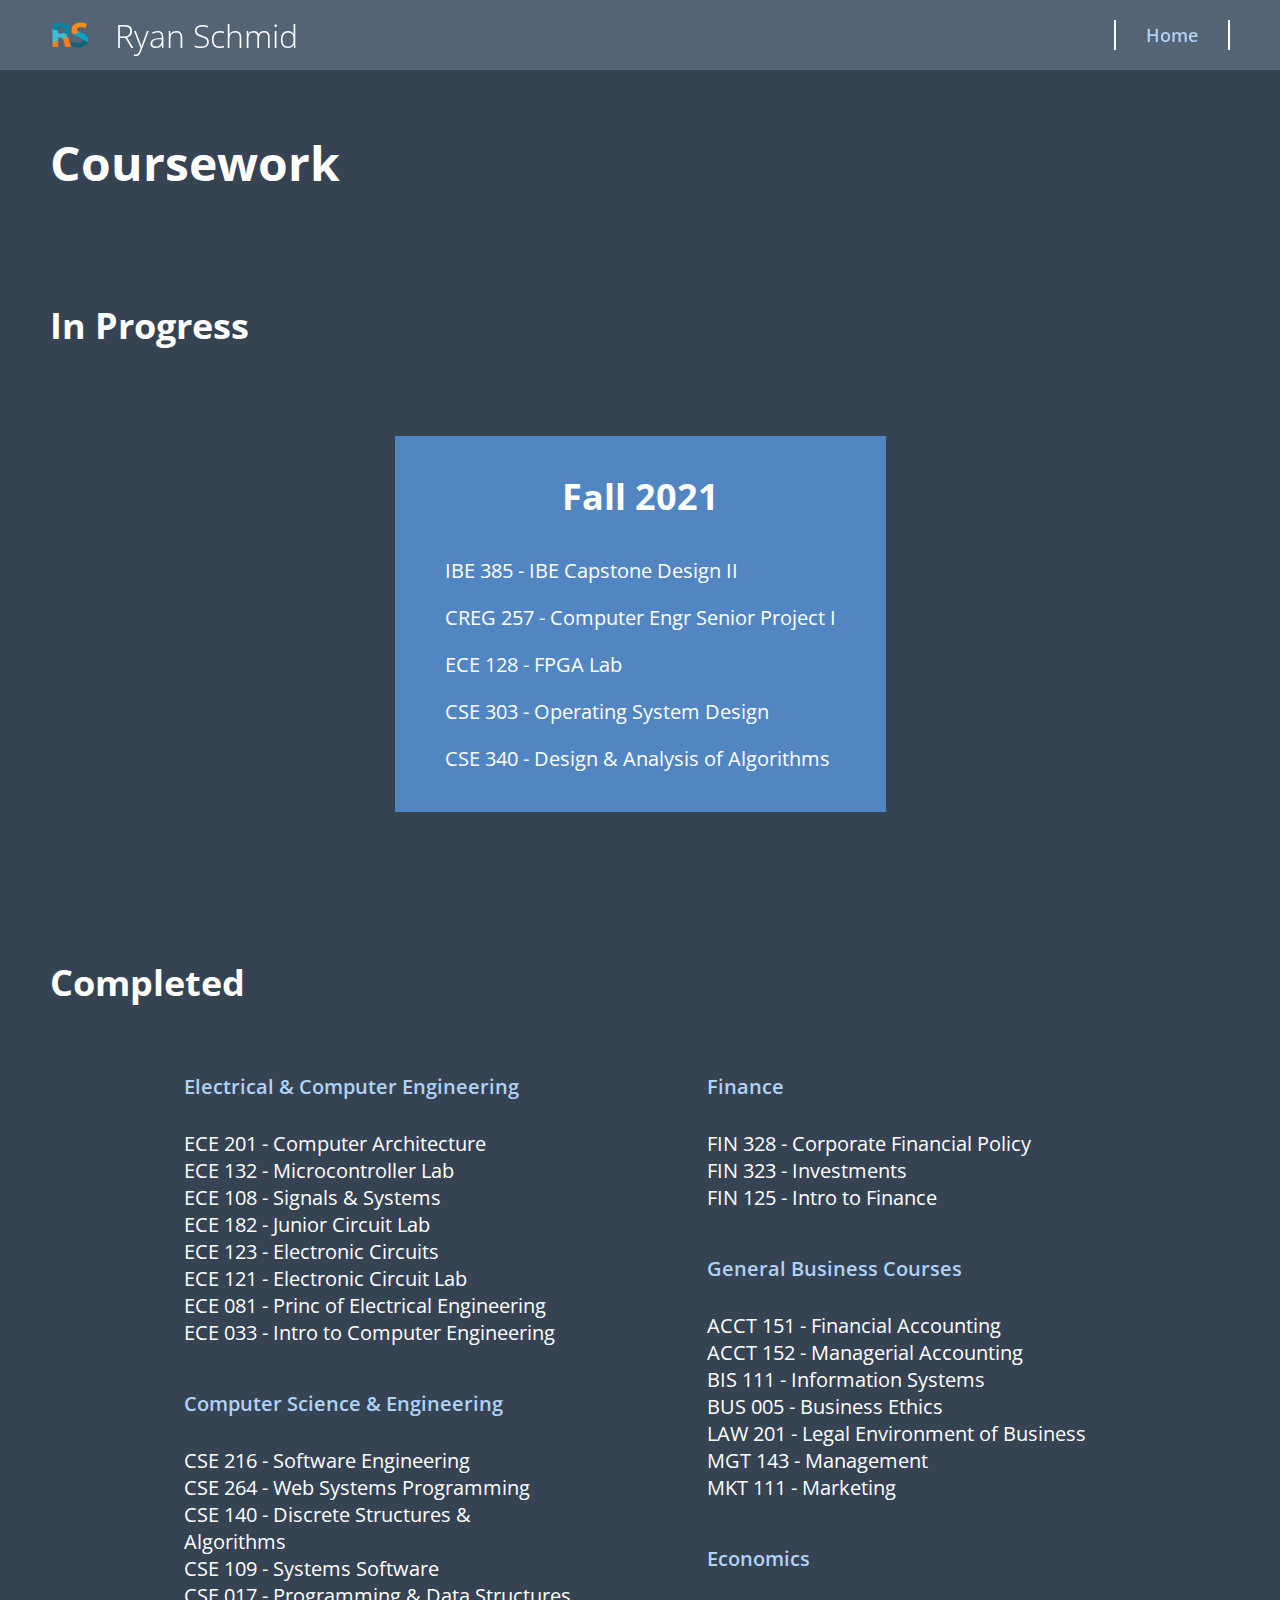
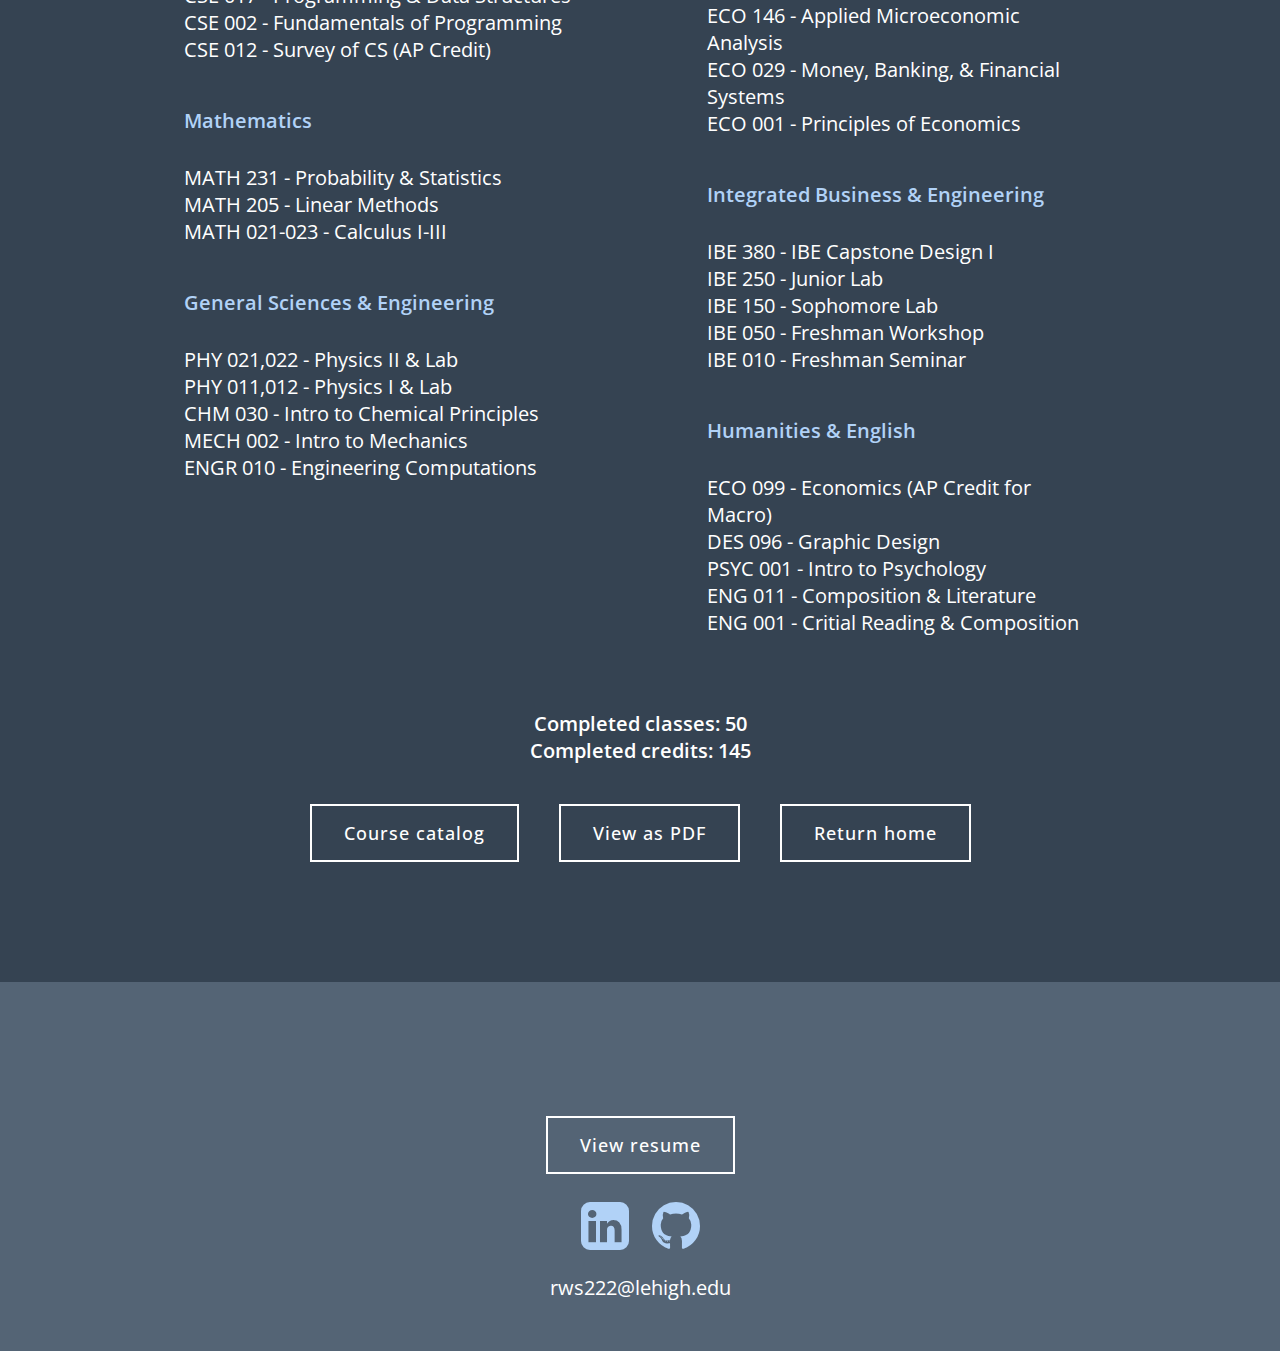
==== coursework.html @ be87e71d "Updated coursework" ====
<!DOCTYPE html>

<html>
    <head>
        <title>Ryan Schmid | Coursework</title>
        <meta charset="UTF-8">
        <meta name="description" content="Ryan Schmid's personal website.">
        <meta name="keywords" content="Ryan,Schmid,Lehigh,University,Computer,Engieering,Science,Business,Finance">
        <meta name="author" content="Ryan Schmid">
        <meta name="viewport" content="width=device-width, initial-scale=1.0">
        <link rel="stylesheet" href="stylesheet.css">
        <link rel="stylesheet" href="coursework.css">
        <link rel="icon" href="images/Logo.png">
        <link rel="stylesheet" href="https://cdnjs.cloudflare.com/ajax/libs/font-awesome/4.7.0/css/font-awesome.min.css">
        <script src="https://ajax.googleapis.com/ajax/libs/jquery/3.5.1/jquery.min.js"></script>
    </head>
    <body>
        <!--Body Content-->
        <div id="body-container" class="body-container">
            <header id="fixed-header" style="top: 0;">
                <div id="fixed-logo-and-name">
                    <img src="images/Logo.png">
                    <h1>Ryan Schmid</h1>
                </div>
                <div id="fixed-nav-bar">
                    <ul>
                        <li><a id="home-link-f" class="link-f" href="index.html">Home</a></li>
                    </ul>
                </div>
            </header>
            <section id="coursework-section" class="large-section">
                <h2>Coursework</h2>
                <div id="coursework-in-progress" class="coursework-subsection">
                    <h3>In Progress</h3>
                    <div id="in-progress-content-wrapper" class="flex-container">
                        <div id="in-progress-content">
                            <h3>Fall 2021</h3>
                            <p>IBE 385 - IBE Capstone Design II</p>
                            <p>CREG 257 - Computer Engr Senior Project I</p>
                            <p>ECE 128 - FPGA Lab</p>
                            <p>CSE 303 - Operating System Design</p>
                            <p>CSE 340 - Design & Analysis of Algorithms</p>
                        </div>
                    </div>
                </div>
                <div id="coursework-completed" class="coursework-subsection">
                    <h3>Completed</h3>
                    <div id="coursework-completed-wrapper">
                        <div class="coursework-column">
                            <p class="subtitle">Electrical & Computer Engineering</p>
                            <p>ECE 201 - Computer Architecture</p>
                            <p>ECE 132 - Microcontroller Lab</p>
                            <p>ECE 108 - Signals & Systems</p>
                            <p>ECE 182 - Junior Circuit Lab</p>
                            <p>ECE 123 - Electronic Circuits</p>
                            <p>ECE 121 - Electronic Circuit Lab</p>
                            <p>ECE 081 - Princ of Electrical Engineering</p>
                            <p>ECE 033 - Intro to Computer Engineering</p>
                            </br>
                            <p class="subtitle">Computer Science & Engineering</p>
                            <p>CSE 216 - Software Engineering</p>
                            <p>CSE 264 - Web Systems Programming</p>
                            <p>CSE 140 - Discrete Structures & Algorithms</p>
                            <p>CSE 109 - Systems Software</p>
                            <p>CSE 017 - Programming & Data Structures</p>
                            <p>CSE 002 - Fundamentals of Programming</p>
                            <p>CSE 012 - Survey of CS (AP Credit)</p>
                            </br>
                            <p class="subtitle">Mathematics</p>
                            <p>MATH 231 - Probability & Statistics</p>
                            <p>MATH 205 - Linear Methods</p>
                            <p>MATH 021-023 - Calculus I-III</p>
                            </br>
                            <p class="subtitle">General Sciences & Engineering</p>
                            <p>PHY 021,022 - Physics II & Lab</p>
                            <p>PHY 011,012 - Physics I & Lab</p>
                            <p>CHM 030 - Intro to Chemical Principles</p>
                            <p>MECH 002 - Intro to Mechanics</p>
                            <p>ENGR 010 - Engineering Computations</p>
                            </br>
                        </div>
                        <div class="coursework-column">
                            <p class="subtitle">Finance</p>
                            <p>FIN 328 - Corporate Financial Policy</p>
                            <p>FIN 323 - Investments</p>
                            <p>FIN 125 - Intro to Finance</p>
                            </br>
                            <p class="subtitle">General Business Courses</p>
                            <p>ACCT 151 - Financial Accounting</p>
                            <p>ACCT 152 - Managerial Accounting</p>
                            <p>BIS 111 - Information Systems</p>
                            <p>BUS 005 - Business Ethics</p>
                            <p>LAW 201 - Legal Environment of Business</p>
                            <p>MGT 143 - Management</p>
                            <p>MKT 111 - Marketing</p>
                            </br>
                            <p class="subtitle">Economics</p>
                            <p>ECO 146 - Applied Microeconomic Analysis</p>
                            <p>ECO 029 - Money, Banking, & Financial Systems</p>
                            <p>ECO 001 - Principles of Economics</p>
                            </br>
                            <p class="subtitle">Integrated Business & Engineering</p>
                            <p>IBE 380 - IBE Capstone Design I</p>
                            <p>IBE 250 - Junior Lab</p>
                            <p>IBE 150 - Sophomore Lab</p>
                            <p>IBE 050 - Freshman Workshop</p>
                            <p>IBE 010 - Freshman Seminar</p>
                            </br>
                            <p class="subtitle">Humanities & English</p>
                            <p>ECO 099 - Economics (AP Credit for Macro)</p>
                            <p>DES 096 - Graphic Design</p>
                            <p>PSYC 001 - Intro to Psychology</p>
                            <p>ENG 011 - Composition & Literature</p>
                            <p>ENG 001 - Critial Reading & Composition</p>
                            </br>
                        </div>
                    </div>
                    <p id="completed-counts">Completed classes: 50</br>Completed credits: 145</p>
                    <div id="coursework-btns-wrapper">
                        <a class="button" href="http://catalog.lehigh.edu/courselisting/" target="_blank">Course catalog</a>
                        <a class="button" href="attachments/Curriculum Plan.pdf" target="_blank">View as PDF</a>
                        <a class="button" href="index.html">Return home</a>
                    </div>
                </div>
            </section>
            <footer id="contact-section" class="large-section">
                <div id="footer-content">
                    <a id="view-resume-btn" class="button" href="attachments/Ryan Schmid - Resume.pdf" target="_blank">View resume</a>
                    <div id="footer-links">
                        <a id="linkedin-link" href="https://www.linkedin.com/in/ryanwschmid/" title="Visit my LinkedIn" target="_blank"><i class="fa fa-linkedin-square fa-2x"></i></a>
                        <a id="github-link" href="https://github.com/rws222" title="Visit my Github" target="_blank"><i class="fa fa-github fa-2x"></i></a>
                    </div>
                    <p>rws222@lehigh.edu</p>
                </div>
            </footer>
        </div>
    </body>
</html>
---- stylesheet.css ----
@import url('https://fonts.googleapis.com/css2?family=Open+Sans:wght@300;400;500;600&display=swap');

/* Colors 
#B1D2F7 - rgb(177, 210, 247)
#66A9F5 - rgb(102, 169, 245)
#5186C2 - rgb(81, 134, 194)
#546475 - rgb(84, 100, 117)
#315175 - rgb(49, 81, 117)
#354352 - rgb(53, 67, 82)
*/

div#preload {display: none;}

html {
  scroll-behavior: smooth;
  font-size: 10px;
}

body {
  -webkit-box-sizing: border-box;
          box-sizing: border-box;
  overflow-x: hidden;
  overflow-y: hidden;
  font-family: 'Open Sans', sans-serif;
  margin: 0px;
  padding: 0px;
}

.body-container {
  color: white;
  background-color: rgb(53, 67, 82);
  width: 100vw;
  max-width: 1920px;
  margin: 0 auto;
}

section {
  padding: 3.0rem;
  margin: 2.0rem 0;
}

article {
  width: 50%;
}

.flex-container {
  display: -webkit-box;
  display: -ms-flexbox;
  display: flex;
  -webkit-box-align: center;
      -ms-flex-align: center;
          align-items: center;
  -webkit-box-pack: space-evenly;
      -ms-flex-pack: space-evenly;
          justify-content: space-evenly;
}

.large-section {
  padding: 3.0rem 5.0rem;
}

.large-section > h2 {
  padding-left: 5.0rem;
}

h1 {
  font-size: 6.4rem;
  font-weight: 300;
}

h2 {
  font-size: 4.8rem;
}

h3 {
  font-size: 3.6rem;
}

h4 {
  font-size: 2.8rem;
}

p {
  font-size: 2.0rem;
}

ul {
  border-right: 2px solid white;
  border-left: 2px solid white;
  display: -webkit-box;
  display: -ms-flexbox;
  display: flex;
  -webkit-box-align: center;
      -ms-flex-align: center;
          align-items: center;
  -webkit-box-pack: center;
      -ms-flex-pack: center;
          justify-content: center;
  list-style-type: none;
  height: 4.0rem;
  padding: 0 1.0rem;
}

li {
  font-size: 2.4rem;
  font-weight: 600;
  margin: 2.0rem;
}

a {
  color: rgb(177, 210, 247);
  text-decoration: none;
  -webkit-transition: all 0.3s ease;
  -o-transition: all 0.3s ease;
  transition: all 0.3s ease;
}

@media not all and (hover: hover) {
  a:hover {
    color: rgb(81, 134, 194);
    cursor: pointer;
    -webkit-transition: all 0.3s ease;
    transition: all 0.3s ease;
  }
}

.subtitle {
  color: rgb(177, 210, 247);
}

.button {
  background-color: rgba(0,0,0,0);
  border: 2px solid white;
  border-radius: 0;
  color: white;
  padding: 1.5rem 3.2rem;
  text-align: center;
  text-decoration: none;
  display: inline-block;
  font-size: 1.8rem;
  font-weight: 500;
  letter-spacing: 0.1rem;
  margin: 0.4rem 0.2rem;
  cursor: pointer;
  -webkit-transition: all 0.3s ease;
  -o-transition: all 0.3s ease;
  transition: all 0.3s ease;
}

@media not all and (hover: hover) {
  .button:hover {
    background-color: white;
    color: rgb(53, 67, 82);
  }
}

/* Loader */

#loader-wrapper {
  height: 100vh;
  width: 100vw;
  background-color: rgb(49, 81, 117);
  display: -webkit-box;
  display: flex;
  -webkit-box-pack: center;
          justify-content: center;
  -webkit-box-align: center;
          align-items: center;
  z-index: 4;
  position: fixed;
  top: 0;
  left: 0;
}

/* styles adapted from https://codepen.io/AlexWarnes/pen/jXYYKL */
.pulse-container {
  width: 120px;
  display: -webkit-box;
  display: flex;
  -webkit-box-pack: justify;
          justify-content: space-between;
  -webkit-box-align: center;
          align-items: center;
}

.pulse-bubble {
  width: 20px;
  height: 20px;
  background-color: rgb(177, 210, 247);
}

.pulse-bubble-1 {
    -webkit-animation: pulse .4s ease 0s infinite alternate;
            animation: pulse .4s ease 0s infinite alternate;
}
.pulse-bubble-2 {
    -webkit-animation: pulse .4s ease .2s infinite alternate;
            animation: pulse .4s ease .2s infinite alternate;
}
.pulse-bubble-3 {
    -webkit-animation: pulse .4s ease .4s infinite alternate;
            animation: pulse .4s ease .4s infinite alternate;
}

@-webkit-keyframes pulse {
  from {
    opacity: 1;
    -webkit-transform: scale(1);
            transform: scale(1);
  }
  to {
    opacity: .25;
    -webkit-transform: scale(.75);
            transform: scale(.75);
  }
}

@keyframes pulse {
  from {
    opacity: 1;
    -webkit-transform: scale(1);
            transform: scale(1);
  }
  to {
    opacity: .25;
    -webkit-transform: scale(.75);
            transform: scale(.75);
  }
}


/* Header Bar */

#fixed-header {
  z-index: 1;
  background-color: rgb(84, 100, 117);
  position: fixed;
  top: -70px;
  width: 1920px;
  height: 70px;
  margin: 0;
  padding: 0;
  display: -webkit-box;
  display: -ms-flexbox;
  display: flex;
  -webkit-box-align: center;
      -ms-flex-align: center;
          align-items: center;
  -webkit-box-pack: justify;
      -ms-flex-pack: justify;
          justify-content: space-between;
  -webkit-transition: top 0.3s;
  -o-transition: top 0.3s;
  transition: top 0.3s;
}

#fixed-logo-and-name, #fixed-nav-bar {
  display: -webkit-box;
  display: -ms-flexbox;
  display: flex;
  -webkit-box-align: center;
      -ms-flex-align: center;
          align-items: center;
  -webkit-box-pack: center;
      -ms-flex-pack: center;
          justify-content: center;
  height: 4.0rem;
}

#fixed-logo-and-name {
  position: fixed;
  left: 5.0rem;
}

#fixed-logo-and-name > img {
  width: 4.0rem;
  margin-right: 2.5rem;
}

#fixed-logo-and-name > h1 {
  font-size: 3.2rem;
}

#fixed-nav-bar {
  height: 4.0rem;
  text-align: center;
  -webkit-box-pack: center;
      -ms-flex-pack: center;
          justify-content: center;
  position: fixed;
  right: 5.0rem;
}

#fixed-nav-bar > ul {
  height: 3.0rem;
  padding: 0 1.0rem;
}

#fixed-nav-bar li {
  font-size: 1.8rem;
  font-weight: 600;
  margin: 2.0rem;
}

.whiten {
  color: white;
  -webkit-transition: all 0.3s ease;
  -o-transition: all 0.3s ease;
  transition: all 0.3s ease;
}

#menu-btn {
  display: none;
}

/* Static Header */

#static-logo-and-name, #static-nav-bar {
  display: -webkit-box;
  display: -ms-flexbox;
  display: flex;
  -webkit-box-align: center;
      -ms-flex-align: center;
          align-items: center;
  -webkit-box-pack: center;
      -ms-flex-pack: center;
          justify-content: center;
  height: 20.0rem;
  width: 100%;
}

#static-logo-and-name > img {
  width: 8.0rem;
  margin-right: 5.0rem;
}

#static-nav-bar {
  height: 5.0rem;
  text-align: center;
}

#mobile-static-header {
  display: none;
  width: 100%;
  height: 70px;
  background-color: rgb(53, 67, 82);
}

  /* mobile nav */

#mobile-nav-menu {
  -webkit-box-orient: vertical;
  -webkit-box-direction: normal;
      -ms-flex-direction: column;
          flex-direction: column;
  border: none;
}

.link-m {
  font-size: 6.0rem;
  line-height: 8vh;
}

#menu-close-btn {
  position: fixed;
  top: 0;
  right: 4.0rem;
  font-size: 10.0rem;
}

/* Weclome Section */

#welcome-section {
  background: -webkit-gradient(linear, left bottom, left top, from(rgba(53, 67, 82, 0.8)), to(rgba(53, 67, 82, 0.8))), url('images/Linderman.jpg');
  background: -o-linear-gradient(bottom, rgba(53, 67, 82, 0.8), rgba(53, 67, 82, 0.8)), url('images/Linderman.jpg');
  background: linear-gradient(0deg, rgba(53, 67, 82, 0.8), rgba(53, 67, 82, 0.8)), url('images/Linderman.jpg');
  background-position: right;
  width: 100%;
  max-width: 1920px;
  margin-top: 5.0rem;
  padding: 0;
}

#profile-pic-design {
  width: 50.0rem;
  height: 50.0rem;
  position: relative;
}

#profile-pic {
  width: 30.0rem;
  position: absolute;
  top: 10.0rem;
  right: 5.0rem;
}

.profile-pic-square {
  height: 25.0rem;
  width: 25.0rem;
  position: absolute;
}

#profile-pic-square-1 {
  background-color: rgb(49, 81, 117);
  top: 5.0rem;
  left: 10.0rem;
}

#profile-pic-square-2 {
  background-color: rgb(177, 210, 247);
  top: 20.0rem;
  left: 6.0rem;
}

#welcome-message > p {
  font-size: 2.4rem;
}

/* Education and IBE Sections */

#education-section, #ibe-section {
  margin: 0;
}

#education-pic, #ibe-pic {
  width: 52.0rem;
}

/* Honors Section */

#honors-section {
  padding: 5.0rem 0;
  background-color: rgb(49, 81, 117);
  text-align: center;
}

.third {
  width: 33%;
  height: 40.0rem;
}

.third > h3 {
  margin: 0;
}

#deans-list-third {
  width: 34%;
  border-left: 2px solid white;
  border-right: 2px solid white;
}

#tau-beta-pi-logo {
  height: 25.0rem;
  margin-top: 5.0rem;
  border-radius: 5%;
}

#GPA {
  font-size: 8rem;
  font-weight: 600;
  margin-bottom: 0;
}

#overall-GPA-label {
  font-size: 3.6rem;
}

#six-sigma-logo {
  height: 25.0rem;
  margin-top: 5.0rem;
}

/* Projects Section */

.project-square {
  width: 34.0rem;
  height: 34.0rem;
  background-color: rgb(177, 210, 247);
  margin: 3.0rem 1.0rem;
  position: relative;
  background-position: center;
  background-size: cover;
  -webkit-transition: all 0.5s ease;
  -o-transition: all 0.5s ease;
  transition: all 0.5s ease;
}

@media not all and (hover: hover) {
  .project-square:hover, .project-square:focus {
    -webkit-transform: translate(0, -4px);
            transform: translate(0, -4px);
    box-shadow: 0 4px 8px 0 rgba(0, 0, 0, 0.2);
    cursor: pointer;
  }
}

.project-title {
  -webkit-box-sizing: border-box;
          box-sizing: border-box;
  padding: 2.0rem;
  background-color: rgba(53, 67, 82, 0.7);
  position: absolute;
  bottom: 0;
  width: 100%;
  height: 100%;
  text-align: center;
  display: -webkit-box;
  display: -ms-flexbox;
  display: flex;
  -webkit-box-pack: center;
      -ms-flex-pack: center;
          justify-content: center;
  -webkit-box-align: center;
      -ms-flex-align: center;
          align-items: center;
  opacity: 0;
  -webkit-transition: all 0.5s ease;
  -o-transition: all 0.5s ease;
  transition: all 0.5s ease;
}

@media not all and (hover: hover) {
  .project-square:hover .project-title {
    opacity: 1;
  }
}

#projects-content {
  width: 1400px;
  -ms-flex-wrap: wrap;
      flex-wrap: wrap;
}

#projects-button-container {
  padding: 2.0rem;
}

.hidden-project {
  display: none;
}

  /* Individual Project Image Styles */

#project-ibe-capstone, #img-ibe-capstone {
  background-image: url("images/projects/IBE_Capstone.jpg");
}
#project-blackjack, #img-blackjack {
  background-image: url("images/projects/Blackjack_game.jpg");
}
#project-jj-comp {
  background-image: url("images/projects/J&J_Competition.png");
}
#img-jj-comp {
  background-image: url("images/projects/J&J_Competition_modal.png");
}
#project-cs-classwork, #img-cs-classwork {
  background-image: url("images/projects/CS_Coursework.jpg");
}
#project-data-str, #img-data-str {
  background-image: url("images/projects/Data_Structures.jpg");
}
#project-business-game, #img-business-game {
  background-image: url("images/projects/IBE_Business_game.jpg");
}
#project-hawk-messenger {
  background-image: url("images/projects/Hawk_Messenger.jpg");
}
#img-hawk-messenger {
  background: rgb(144,40,121);
  background: -o-linear-gradient(15deg, rgba(144,40,121,1) 0%, rgba(253,29,29,1) 50%, rgba(252,182,69,1) 89%);
  background: linear-gradient(75deg, rgba(144,40,121,1) 0%, rgba(253,29,29,1) 50%, rgba(252,182,69,1) 89%);
}
#project-ibe-fw {
  background-image: url("images/projects/IBE_Freshman_Workshop.jpg");
}
#img-ibe-fw {
  background-image: url("images/projects/IBE_FW_modal.jpg")
}
#project-prev-site {
  background-image: url("images/projects/Previous_Website.jpg");
}
#img-prev-site {
  background-image: url("images/projects/Previous_Website_modal.jpg");
}

/* Skills Section */

#skills-section {
  background-color: rgb(81, 134, 194);
}

#skills-content-wrapper {
  margin-bottom: 5.0rem;
}

#skills-content {
  width: 160.0rem;
  -webkit-box-align: start;
      -ms-flex-align: start;
          align-items: flex-start;
}

.skills-subsection {
  -webkit-box-flex: 1;
      -ms-flex-positive: 1;
          flex-grow: 1;
  padding: 0 10.0rem;
}

.skills-subsection > h3 {
  padding-top: 0;
  margin-top: 0;
}

#skills-programming {
  border-left: 2px solid white;
}

  /*Skill bars*/

.skill {
  display: -webkit-box;
  display: -ms-flexbox;
  display: flex;
  -webkit-box-align: center;
      -ms-flex-align: center;
          align-items: center;
  -webkit-box-pack: justify;
      -ms-flex-pack: justify;
          justify-content: space-between;
  padding: 0;
  margin: 0;
}

.skill > p {

  margin: 0.5rem 0;
}

.skill-bar {
  width: 40%;
  height: 1.0rem;
  background-color: rgba(255,255,255,0.5);
}

.skill-bar-fill {
  background-color: white;
  height: 1.0rem;
}

  /*Skill bar fills*/

#excel {width: 100%;}
#word {width: 100%;}
#powerpoint {width: 100%;}
#figma {width: 90%;}
#illustrator {width: 70%;}
#access {width: 60%;}
#labview {width: 60%;}
#minitab {width: 60%;}
#jmp {width: 50%;}
#pspice {width: 50%;}

#java {width: 100%;}
#html {width: 100%;}
#css {width: 100%;}
#c {width: 80%;}
#javascript {width: 80%;}
#matlab {width: 70%;}
#mongodb {width: 60%;}
#jquery {width: 50%;}
#node {width: 50%;}
#express {width: 40%;}
#mongoose {width: 40%;}
  

/* Leadership Section */

.leadership-position {
  display: -webkit-box;
  display: -ms-flexbox;
  display: flex;
  -webkit-box-pack: center;
      -ms-flex-pack: center;
          justify-content: center;
  -webkit-box-align: center;
      -ms-flex-align: center;
          align-items: center;
  margin: 6.0rem 2.0rem;
}

.leadership-pic {
  width: 25.0rem;
  border-radius: 50%;
  margin-right: 10.0rem;
}

.leadership-article > h3, .leadership-article > .subtitle {
  margin: 0;
}

/* Footer */

footer {
  margin-bottom: 0;
  background-color: rgb(84, 100, 117);
}

#footer-content {
  margin-top: 10.0rem;
  display: -webkit-box;
  display: -ms-flexbox;
  display: flex;
  -webkit-box-align: center;
      -ms-flex-align: center;
          align-items: center;
  -webkit-box-pack: center;
      -ms-flex-pack: center;
          justify-content: center;
  -webkit-box-orient: vertical;
  -webkit-box-direction: normal;
      -ms-flex-direction: column;
          flex-direction: column;
}

#footer-links {
  padding: 2.0rem 0 0;
}

#footer-links > a {
  color: rgb(177, 210, 247);
  font-size: 2.8rem;
  padding: 0;
  margin: 0 1.0rem;
  -webkit-transition: all 0.3s ease;
  -o-transition: all 0.3s ease;
  transition: all 0.3s ease;
}

@media not all and (hover: hover) {
  #footer-links a:hover {
    color: rgb(81, 134, 194);
    -webkit-transition: all 0.3s ease;
    -o-transition: all 0.3s ease;
    transition: all 0.3s ease;
  }
}

/* Modals */

.modal-bkg {
  z-index: 2;
  background-color: rgba(0, 0, 0, 0.8);
  width: 100%;
  height: 100%;
  position: fixed;
  top: 0;
  left: 0;
  display: none;
  -webkit-box-align: center;
      -ms-flex-align: center;
          align-items: center;
  -webkit-box-pack: center;
      -ms-flex-pack: center;
          justify-content: center;
  -webkit-transition: all 0.5s ease;
  -o-transition: all 0.5s ease;
  transition: all 0.5s ease;
}

.modal {
  -webkit-box-sizing: border-box;
          box-sizing: border-box;
  z-index: 3;
  background-color: rgb(49, 81, 117);
  width: 70vw;
  max-width: 1600px;
  max-height: 95vh;
  overflow-y: auto;
}

.modal-img {
  width: 100%;
  height: 20.0rem;
  overflow: hidden;
  background-size: cover;
  background-position: center;
}

.modal-content {
  padding: 5.0rem 5.0rem 0;
}

.modal-content > h3, .modal-content > .subtitle {
  margin: 0;
}

.modal-button-container {
  padding: 2.0rem;
  -webkit-box-pack: end;
      -ms-flex-pack: end;
          justify-content: flex-end;
}

.modal-button-container > * {
  margin: 0 1.0rem;
}

#ibe-fw-brush {
  width: 60%;
  max-width: 600px;
  padding: 1.0rem;
}


/* Alternate device widths */

/* Zoomed out devices (1920px and up) */
@media only screen and (min-width: 1920px) {
  #fixed-logo-and-name, #fixed-nav-bar {
    position: relative;
  }
}

/* Large devices (laptops/desktops, 992px-1200px) */
@media only screen and (max-width: 1200px) {
  html {font-size: 8px;}
}

/* Medium devices (landscape tablets, 768px-992px) */
@media only screen and (max-width: 992px) {
  html {font-size: 6px;}

  .project-title {
    opacity: 1;
    height: 33%;
  }
}

/* Small devices (portrait tablets and large phones, 600px-768px) */
@media only screen and (max-width: 768px) {
  
  /* Header Bar */

  #fixed-logo-and-name > img {
    width: 40px;
  }

  #fixed-logo-and-name > h1 {
    font-size: 32px;
  }
  
  #menu-btn {
    display: block;
  }

  #fixed-nav-bar > ul {
    display: none;
  }

  /* Welcome Section */

  #profile-pic-design {
    font-size: 5px;
    width: 50.0em;
    height: 50.0em;
  }
  
  #profile-pic {
    width: 30.0em;
    top: 10.0em;
    right: 5.0em;
  }
  
  .profile-pic-square {
    height: 25.0em;
    width: 25.0em;
  }
  
  #profile-pic-square-1 {
    top: 5.0em;
    left: 10.0em;
  }
  
  #profile-pic-square-2 {
    top: 20.0em;
    left: 6.0em;
  }

  #welcome-message > p {
    font-size: 2.4rem;
  }

  /* Education and IBE Sections */

  #education-pic, #ibe-pic {
    width: 35%;
  }

    /* Modals */

    .modal {
      width: 80vw;
    }

  
}

/* Extra small devices (phones, 600px and down) */
@media only screen and (max-width: 600px) {

  /* flex direction changes */
  #welcome-section, #ibe-section, #honors-section, #skills-content, .leadership-position {
    -webkit-box-orient: vertical;
    -webkit-box-direction: normal;
        -ms-flex-direction: column;
            flex-direction: column;
  }

  article {
    width: 80%;
  }

  .large-section {
    padding: 3.0rem 0;
  }
  
  .large-section > h2 {
    padding-left: 5.0rem;
  }

  
  /* Header Bar */

  #fixed-header {
    top: 0;
  }

  #fixed-logo-and-name > h1 {
    display: none;
  }
  
  /* Static Header */
  
  #static-header {
    display: none;
  }

  #mobile-static-header {
    display: block;
  }

  /* Welcome Section */

  #welcome-section {
    margin-top: 0;
    padding-bottom: 2.0rem;
  }

  /* Education and IBE Sections */

  #education-pic, #ibe-pic {
    width: 80%;
    margin-top: 4.0rem;
  }

  #education-section {
    -webkit-box-orient: vertical;
    -webkit-box-direction: reverse;
        -ms-flex-direction: column-reverse;
            flex-direction: column-reverse;
  }

  /* Honors Section */

  .third {
    width: 65%;
    height: auto;
    margin: 4.0rem 0;
  }

  #deans-list-third {
    width: 50%;
    padding: 6.0rem;
    border: none;
    border-top: 2px solid white;
    border-bottom: 2px solid white;
  }

  #GPA {
    font-size: 7.2rem;
  }

  #overall-GPA-label {
    font-size: 3.0rem;
  }

  /* Skills Section */
  
  #skills-content {
    -webkit-box-align: center;
        -ms-flex-align: center;
            align-items: center;
  }
  
  .skills-subsection {
    padding: 4.0rem 0;
    width: 70%;
  }
  
  #skills-programming {
    border-left: none;
  }

  /* Leadership Section */

  .leadership-pic {
    margin: 0 0 3.0rem;
  }

  /* Modals */

  .modal {
    width: 95vw;
  }

  .modal-button-container {
    -webkit-box-pack: center;
        -ms-flex-pack: center;
            justify-content: center;
  }


}
---- coursework.css ----
body {
    overflow-y: visible;
}

/* Coursework page */

#coursework-section {
    padding: 70px 0;
}

.coursework-subsection {
    padding: 3.0rem 5.0rem;
    -webkit-box-sizing: border-box;
            box-sizing: border-box;
}

#coursework-in-progress {
    background: -webkit-gradient(linear, left bottom, left top, from(rgba(53, 67, 82, 0.8)), to(rgba(53, 67, 82, 0.8))), url('images/Linderman_inside.jpg');
    background: -o-linear-gradient(bottom, rgba(53, 67, 82, 0.8), rgba(53, 67, 82, 0.8)), url('images/Linderman_inside.jpg');
    background: linear-gradient(0deg, rgba(53, 67, 82, 0.8), rgba(53, 67, 82, 0.8)), url('images/Linderman_inside.jpg');
    background-size: cover;
    background-position: center;
    width: 100%;
}

#in-progress-content {
    background-color: rgb(81, 134, 194);
    padding: 0 5.0rem 2.0rem;
    margin: 5.0rem;
}

#in-progress-content > h3 {
    text-align: center;
}

#coursework-completed-wrapper {
    display: -webkit-box;
    display: -ms-flexbox;
    display: flex;
    -webkit-box-pack: space-evenly;
        -ms-flex-pack: space-evenly;
            justify-content: space-evenly;
    -webkit-box-align: start;
        -ms-flex-align: start;
            align-items: flex-start;
}

.coursework-column {
    width: 33%;
}

.coursework-column > p {
    margin: 0;
}

.coursework-column > .subtitle {
    font-weight: 600;
    margin: 3.0rem 0;
}

#completed-counts {
    margin: 6.0rem 0 0;
    font-weight: 600;
    text-align: center;
}

#coursework-btns-wrapper {
    display: -webkit-box;
    display: -ms-flexbox;
    display: flex;
    -webkit-box-pack: center;
        -ms-flex-pack: center;
            justify-content: center;
    -webkit-box-align: center;
        -ms-flex-align: center;
            align-items: center;
    margin: 4.0rem 0 0;
}

#coursework-btns-wrapper > a {
    margin: 0 2.0rem;
}




/* Small devices (portrait tablets and large phones, 600px-768px) */
@media only screen and (max-width: 768px) {
  
    /* Header Bar */
    
    #home-link-f {
        font-size: 20px;
    }
    
    #menu-btn {
      display: none;
    }
  
    #fixed-nav-bar > ul {
      display: -webkit-box;
      display: -ms-flexbox;
      display: flex;
      height: 24px;
    }
}

/* Extra small devices (phones, 600px and down) */
@media only screen and (max-width: 600px) {

    #coursework-completed-wrapper {
        -webkit-box-orient: vertical;
        -webkit-box-direction: normal;
            -ms-flex-direction: column;
                flex-direction: column;
    }

    .coursework-column {
        width: 100%;
    }

    #coursework-btns-wrapper {
        -webkit-box-orient: vertical;
        -webkit-box-direction: normal;
            -ms-flex-direction: column;
                flex-direction: column;
    }

    #coursework-btns-wrapper > a {
        margin: 2.0rem 0 0;
    }
}
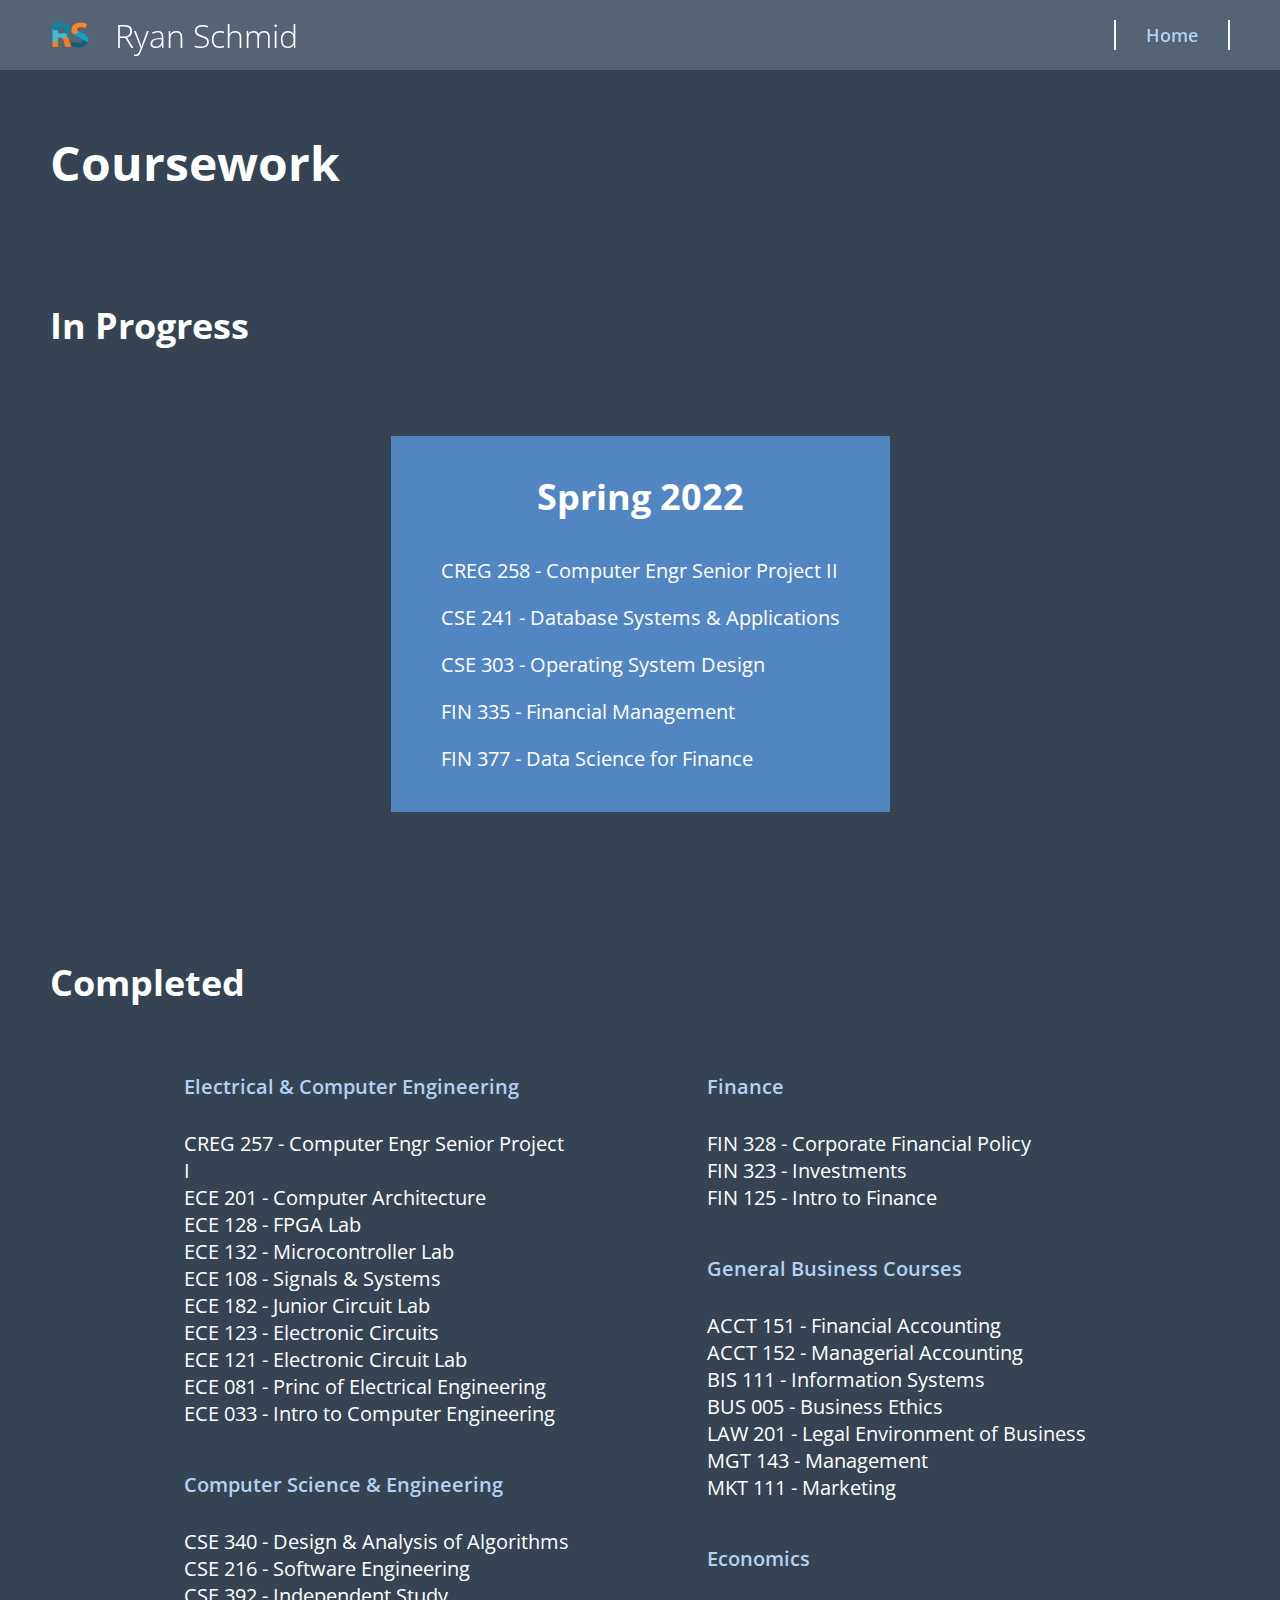
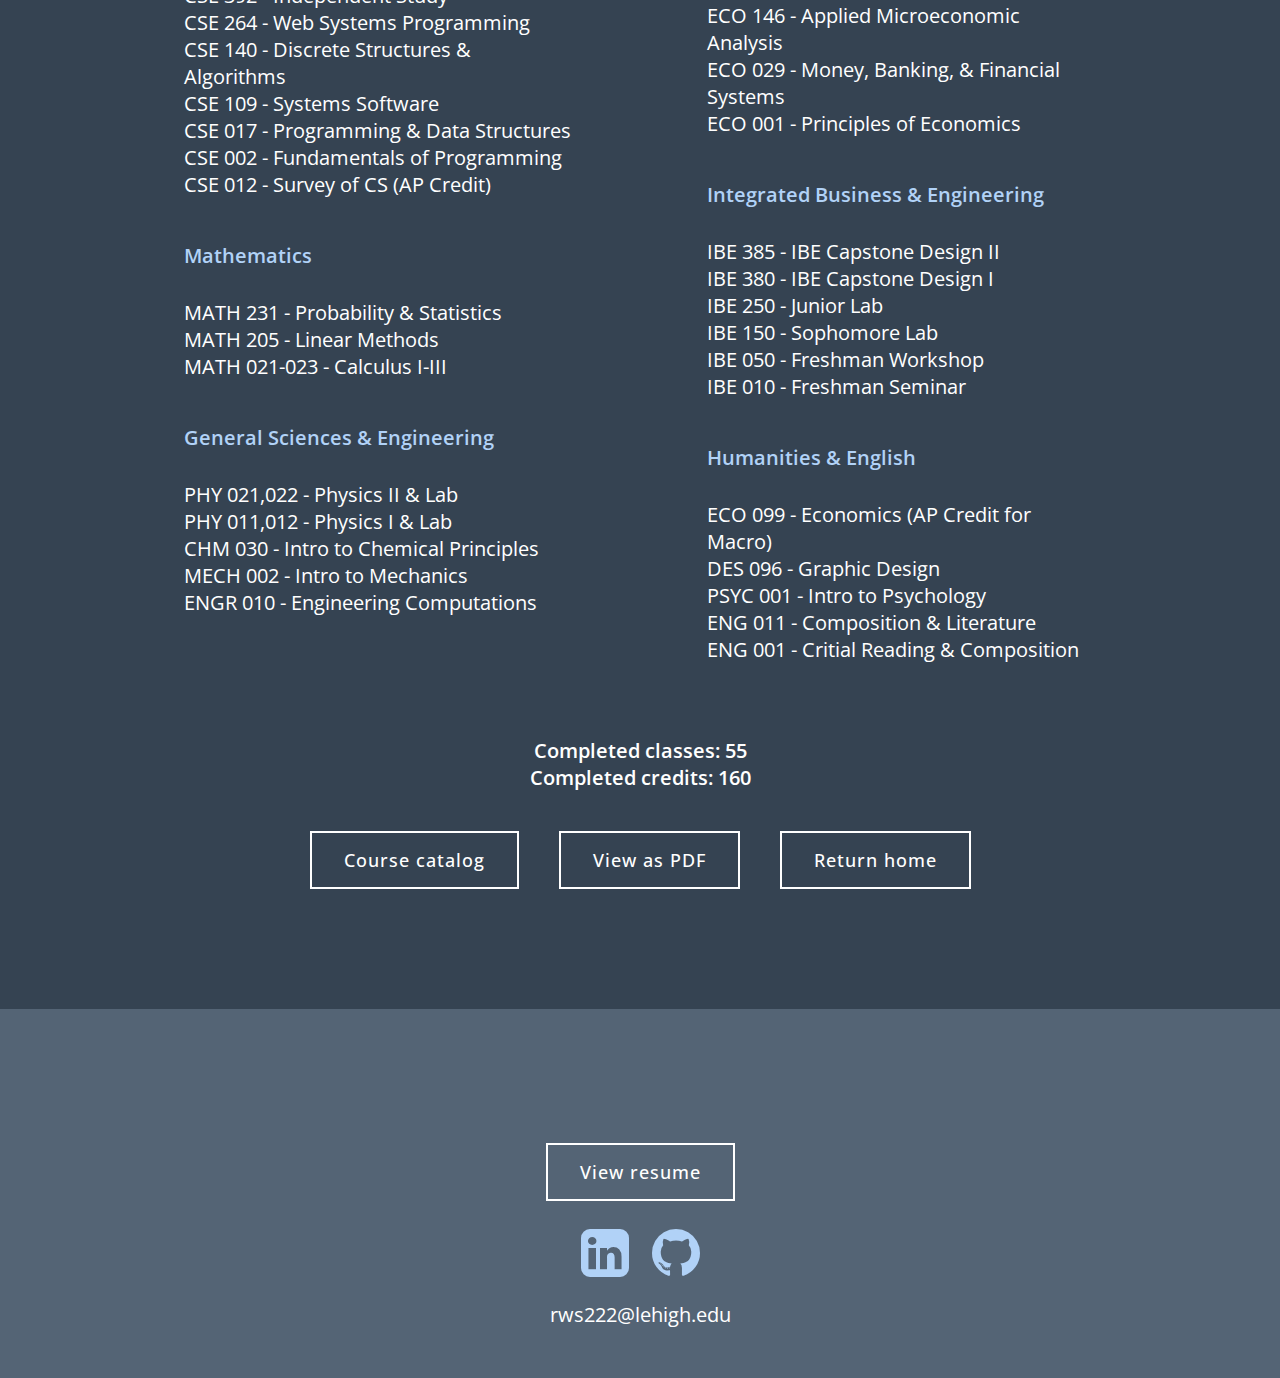
==== commit e09f1fc6: "added fin377, general updates for senior year" ====
--- a/coursework.html
+++ b/coursework.html
@@ -34,12 +34,12 @@
                     <h3>In Progress</h3>
                     <div id="in-progress-content-wrapper" class="flex-container">
                         <div id="in-progress-content">
-                            <h3>Fall 2021</h3>
-                            <p>IBE 385 - IBE Capstone Design II</p>
-                            <p>CREG 257 - Computer Engr Senior Project I</p>
-                            <p>ECE 128 - FPGA Lab</p>
+                            <h3>Spring 2022</h3>
+                            <p>CREG 258 - Computer Engr Senior Project II</p>
+                            <p>CSE 241 - Database Systems & Applications</p>
                             <p>CSE 303 - Operating System Design</p>
-                            <p>CSE 340 - Design & Analysis of Algorithms</p>
+                            <p>FIN 335 - Financial Management</p>
+                            <p>FIN 377 - Data Science for Finance</p>
                         </div>
                     </div>
                 </div>
@@ -48,7 +48,9 @@
                     <div id="coursework-completed-wrapper">
                         <div class="coursework-column">
                             <p class="subtitle">Electrical & Computer Engineering</p>
+                            <p>CREG 257 - Computer Engr Senior Project I</p>
                             <p>ECE 201 - Computer Architecture</p>
+                            <p>ECE 128 - FPGA Lab</p>
                             <p>ECE 132 - Microcontroller Lab</p>
                             <p>ECE 108 - Signals & Systems</p>
                             <p>ECE 182 - Junior Circuit Lab</p>
@@ -58,7 +60,9 @@
                             <p>ECE 033 - Intro to Computer Engineering</p>
                             </br>
                             <p class="subtitle">Computer Science & Engineering</p>
+                            <p>CSE 340 - Design & Analysis of Algorithms</p>
                             <p>CSE 216 - Software Engineering</p>
+                            <p>CSE 392 - Independent Study</p>
                             <p>CSE 264 - Web Systems Programming</p>
                             <p>CSE 140 - Discrete Structures & Algorithms</p>
                             <p>CSE 109 - Systems Software</p>
@@ -100,6 +104,7 @@
                             <p>ECO 001 - Principles of Economics</p>
                             </br>
                             <p class="subtitle">Integrated Business & Engineering</p>
+                            <p>IBE 385 - IBE Capstone Design II</p>
                             <p>IBE 380 - IBE Capstone Design I</p>
                             <p>IBE 250 - Junior Lab</p>
                             <p>IBE 150 - Sophomore Lab</p>
@@ -115,7 +120,7 @@
                             </br>
                         </div>
                     </div>
-                    <p id="completed-counts">Completed classes: 50</br>Completed credits: 145</p>
+                    <p id="completed-counts">Completed classes: 55</br>Completed credits: 160</p>
                     <div id="coursework-btns-wrapper">
                         <a class="button" href="http://catalog.lehigh.edu/courselisting/" target="_blank">Course catalog</a>
                         <a class="button" href="attachments/Curriculum Plan.pdf" target="_blank">View as PDF</a>
--- a/stylesheet.css
+++ b/stylesheet.css
@@ -541,6 +541,9 @@
 
   /* Individual Project Image Styles */
 
+#project-fin377, #img-fin377 {
+  background-image: url("images/projects/regression.png");
+}
 #project-ibe-capstone, #img-ibe-capstone {
   background-image: url("images/projects/IBE_Capstone.jpg");
 }
@@ -661,17 +664,17 @@
 #jmp {width: 50%;}
 #pspice {width: 50%;}
 
-#java {width: 100%;}
 #html {width: 100%;}
 #css {width: 100%;}
+#java {width: 80%;}
 #c {width: 80%;}
 #javascript {width: 80%;}
-#matlab {width: 70%;}
+#python {width: 70%}
+#matlab {width: 60%;}
 #mongodb {width: 60%;}
 #jquery {width: 50%;}
 #node {width: 50%;}
-#express {width: 40%;}
-#mongoose {width: 40%;}
+
   
 
 /* Leadership Section */
